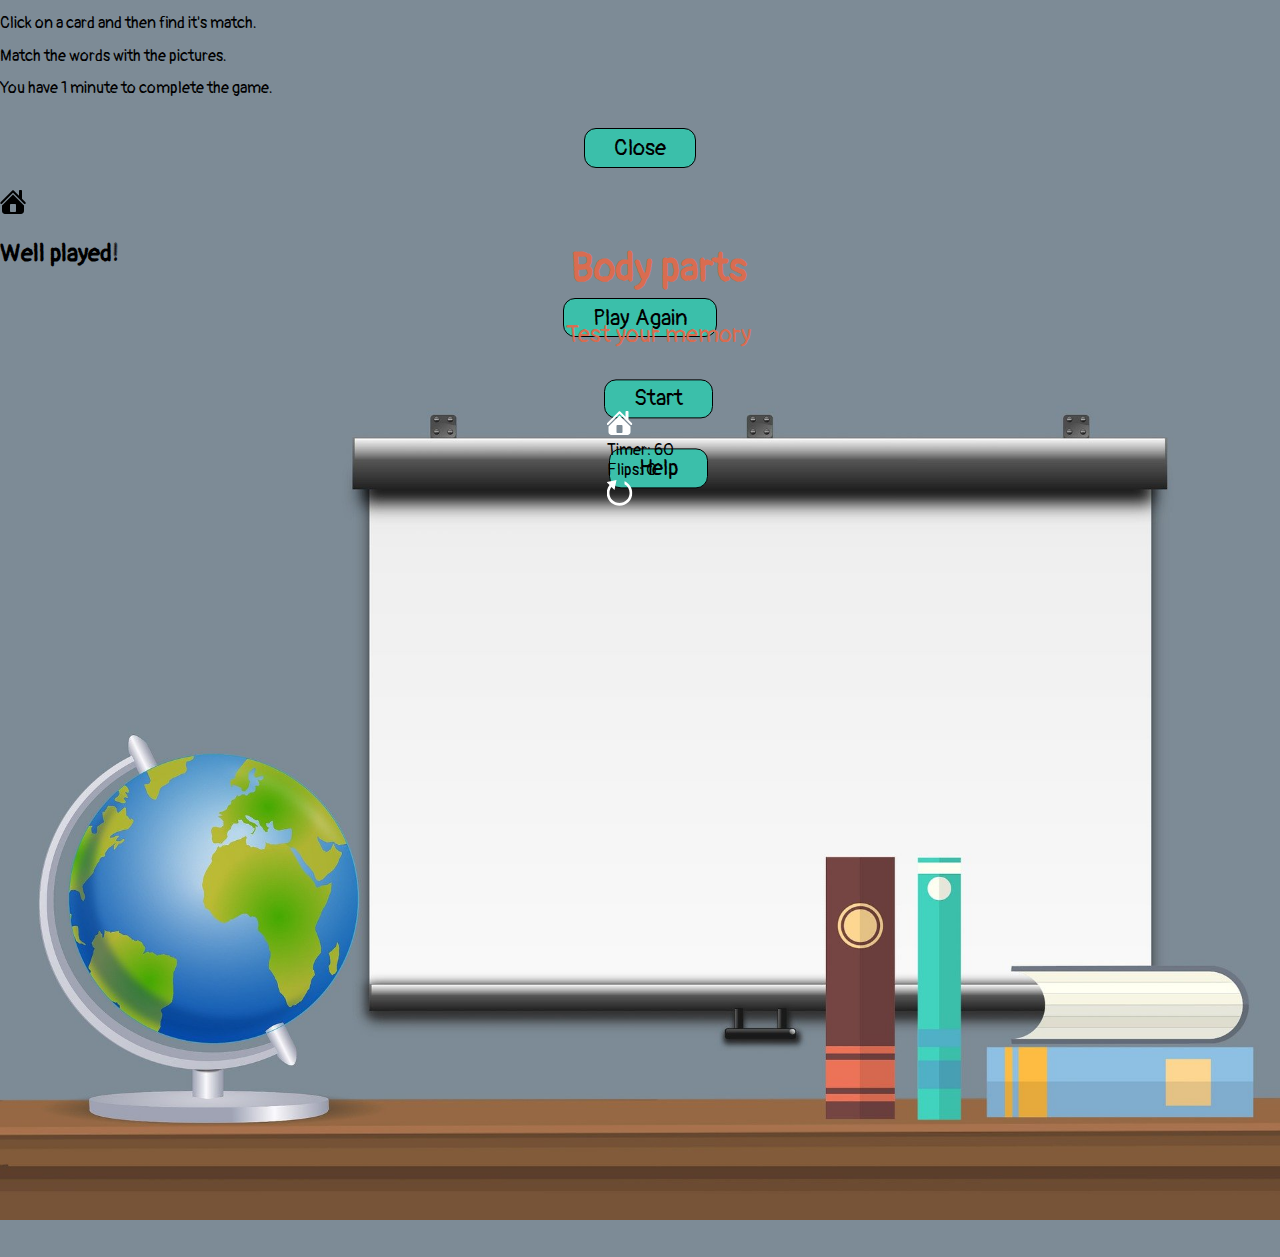
==== index.html @ 2f84246a "reorder html" ====
<!DOCTYPE html>
<html lang="en">
<head>
    <meta charset="UTF-8">
    <meta http-equiv="X-UA-Compatible" content="IE=edge">
    <meta name="viewport" content="width=device-width, initial-scale=1.0">
    <meta content="A memory game to test your knowledge of body parts" name="description">
	<meta content="memory, game, bodyparts, learn, english" name="keywords">
	
    <link rel="stylesheet" href="assets/css/style.css">
    <link rel="shortcut icon" href="assets/images/back.jpg" type="image/x-icon">
    
    <title>Memory Game</title>
</head>
<body>

  <div class="overlay hidden" data-overlay="help">
    <div class="modal">
      <p>Click on a card and then find it's match.</p>
      <p>Match the words with the pictures.</p>
      <p>You have 1 minute to complete the game.</p>
      <button class="button" data-button="close">Close</button>
    </div>
  </div>

  <div class="overlay hidden" data-overlay="end">
    <div class="modal">
      <div class="icon"><img src="assets/images/home-black.svg" alt="" data-button="home"></div>
      <h2 data-modal-title>Well played!</h2>
      <button class="button" data-modal-button>Play Again</button>
    </div>
  </div>
  
  <div class="whiteboard" data-whiteboard></div>

    <div class="container menu" data-page="menu">
        <h1 class="title">Body parts</h1>
        <p class="sub-title">Test your memory</p>
        <button class="button" data-button="start">Start</button>
        <button class="button" data-button="help">Help</button>
      </div>

      <div class="container game hidden" data-page="game">
        <div class="game-status">
          <div class="icon" data-button="home"><img src="assets/images/home.svg" alt=""></div>
          <div>Timer: <span data-timer>60</span></div>
          <div>Flips: <span data-flips>0</span></div>
          <div class="icon" data-button="restart"><img src="assets/images/restart.svg" alt=""></div>
        </div>      
        <div class="game-grid" data-grid></div>
      </div>

    <script src="assets/js/script.js"></script>
</body>
</html>
---- assets/css/style.css ----
@import url('https://fonts.googleapis.com/css2?family=Pangolin&display=swap');

* {
  box-sizing: border-box;
}

body {
  margin: 0;
  background-color: #7d8b96;
  font-family: 'Pangolin', cursive;
}

img {
  max-width: 100%;
  user-select: none;
}

p {
  margin: 0.8rem 0;
}

.whiteboard {
  background-image: url('../images/whiteboard.jpg');
  background-size: contain;
  background-position: 65%;
  background-repeat: no-repeat;
 
  min-height: 100vh;
  width: 100%;
  max-width: 1600px;
  margin: 0 auto;
  position: relative;
}

@media (max-width: 1000px) {
  .whiteboard {
    background-size: cover;
  }
}

.container {
  position: absolute;
  top: 50%;
  left: 50%;
  transform: translate(-50%, -50%);
  width: fit-content;
}

.menu {
  text-align: center;
  transform: translate(-40%, -80%);
}

.game {
  margin-top: 10px;
  display: flex;
  align-items: center;
  flex-direction: column;
}
.title {
  color: #d96c50;
  font-weight: 700;
  font-size: 2.5rem;
}
.sub-title {
  color: #d96c50;
  font-weight: 400;
  font-size: 1.5rem;
}
.button {
  display: block;
  margin: 30px auto 20px;
  font-size: 1.4rem;
  padding: 0.3rem 1.8rem;
  background-color: #3bbfaa;
  border: 1px solid rgb(0, 0, 0);
  border-radius: 0.75rem;
  cursor: pointer;
  transition: all 150ms ease-in-out;
  outline: none;
  font-family: inherit;
}
.button:hover,  
.button:focus {
  transform: scale(1.15);
}
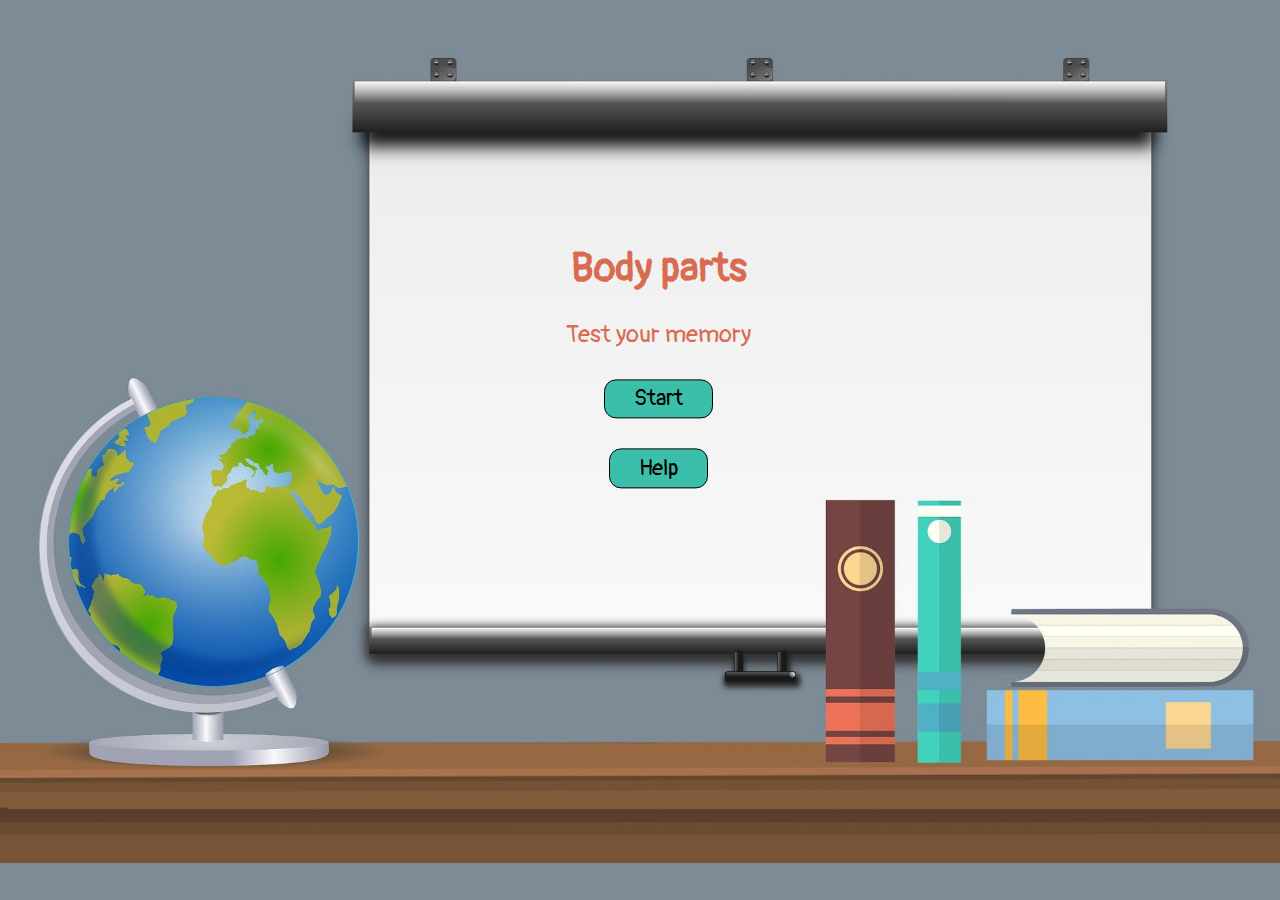
==== commit 0a0824db: "Add difficulty level, easy medium hard in index.html and add feedback form" ====
--- a/index.html
+++ b/index.html
@@ -30,6 +30,32 @@
       <button class="button" data-modal-button>Play Again</button>
     </div>
   </div>
+
+  <div class="overlay hidden" data-overlay="level">
+    <div class="modal">
+      <h2>Choose your difficulty level</h2>
+      <button class="button" data-level="90">Easy</button>
+      <button class="button" data-level="60">Medium</button>
+      <button class="button" data-level="45">Hard</button>
+    </div>
+  </div>
+
+  <div class="overlay hidden" data-overlay="feedback">
+    <div class="modal">
+      <div class="close" data-close></div>
+      <h2>Feedback Form</h2>
+      <form class="feedback-form" action="./404.html" method="">
+        <label class="form-label" for="name">Name:</label>
+        <input class="form-input" type="text" name="name" id="name">
+        <label class="form-label" for="email">Email:</label>
+        <input class="form-input" type="email" name="email" id="email">
+        <label class="form-label" for="message">Message:</label>
+        <textarea class="form-input" name="message" id="message" cols="30" rows="10"></textarea>
+        
+        <button class="button" type="submit">Submit</button>
+      </form>
+    </div>
+  </div>
   
   <div class="whiteboard" data-whiteboard></div>
 
--- a/assets/css/style.css
+++ b/assets/css/style.css
@@ -18,6 +18,8 @@
 p {
   margin: 0.8rem 0;
 }
+
+/* background image */
 
 .whiteboard {
   background-image: url('../images/whiteboard.jpg');
@@ -38,6 +40,13 @@
   }
 }
 
+.blur {
+  filter: blur(5px);
+  -webkit-filter: blur(5px);
+}
+
+/* text on main page with start and help buttons */
+
 .container {
   position: absolute;
   top: 50%;
@@ -57,16 +66,19 @@
   align-items: center;
   flex-direction: column;
 }
+
 .title {
   color: #d96c50;
   font-weight: 700;
   font-size: 2.5rem;
 }
+
 .sub-title {
   color: #d96c50;
   font-weight: 400;
   font-size: 1.5rem;
 }
+
 .button {
   display: block;
   margin: 30px auto 20px;
@@ -80,7 +92,183 @@
   outline: none;
   font-family: inherit;
 }
+
 .button:hover,  
 .button:focus {
   transform: scale(1.15);
 }
+
+/* overlay & modal */
+
+.overlay {
+  display: flex;
+  justify-content: center;
+  align-items: center;
+  position: fixed;
+  top: 0;
+  bottom: 0;
+  left: 0;
+  right: 0;
+  background-color: rgba(0, 0, 0, 0.5);
+  z-index: 10;
+}
+
+.modal {
+  width: 95%;
+  max-width: 400px;
+  background: white;
+  border: 1px solid rgb(0, 0, 0);
+  padding: 1.1rem 1.2rem 0.8rem;
+  text-align: center;
+}
+
+.game-status {
+  font-weight: 700;
+  margin: 15px 0;
+  display: grid;
+  place-items: center;
+  grid-template-columns: auto 1fr 1fr auto;
+  grid-row-gap: 10px;
+  width: 100%;
+  font-size: 2rem;
+  background-color: #002c6fbb;
+  padding: 5px 10px 7px;
+  border-radius: 10px;
+  color: white;
+  white-space: nowrap;
+}
+
+.icon img {
+  cursor: pointer;
+  width: 35px;
+  transition: transform 0.15s;
+}
+
+.game-status .icon {
+  display: grid;
+  place-items: center;
+}
+
+.game-status img:hover {
+  transform: scale(1.1);
+}
+
+.game-grid {
+  display: grid;
+  grid-template-columns: repeat(4, 200px);
+  grid-template-rows: repeat(4, 100px);
+  grid-gap: 15px;
+}
+
+.hidden {
+  display: none;
+}
+
+/* cards front and back */
+
+.card {
+  cursor: pointer;
+  position: relative;
+  border-radius: 10px;
+  transition: opacity 300ms ease-in-out;
+}
+
+.card img {
+  width: 100%;
+  height: 100%;
+  border-radius: 10px;
+}
+
+.card-text {
+  position: absolute;
+  top: 50%;
+  left: 50%;
+  transform: translate(-50%, -50%);
+  font-size: 1.6rem;
+}
+
+.face {
+  box-shadow: 0 0 0 1px black;  
+  border-radius: 10px;
+  top: 0;
+  bottom: 0;
+  right: 0;
+  left: 0;
+  position: absolute;
+  backface-visibility: hidden;
+}
+
+.front-face {
+  transform: rotateY(180deg);
+  transition: transform 500ms ease-in-out;
+}
+
+.back-face {
+  transform: rotateY(0deg);
+  transition: transform 500ms ease-in-out;
+}
+
+.card.visible .front-face {
+  transform: rotateY(0);
+}
+
+.card.visible .back-face {
+  transform: rotateY(-180deg);
+}
+
+.matched {
+  opacity: 0;
+  pointer-events: none;
+}
+
+/* Media queries */
+
+@media (max-width: 900px) {
+  .game-grid {
+    grid-template-columns: repeat(4, 180px);
+    grid-template-rows: repeat(4, 90px);
+    grid-gap: 10px;
+  }
+}
+
+@media (max-width: 780px) {
+  .game-grid {
+    grid-template-columns: repeat(4, 160px);
+    grid-template-rows: repeat(4, 80px);
+  }
+}
+
+@media (max-width: 700px) {
+  .game-grid {
+    grid-template-columns: repeat(3, 180px);
+    grid-template-rows: repeat(6, 90px);
+  }
+}
+
+@media (max-width: 590px) {
+  .game-grid {
+    grid-template-columns: repeat(3, 160px);
+    grid-template-rows: repeat(6, 80px);
+  }
+}
+
+@media (max-width: 530px) {
+  .game-grid {
+    grid-template-columns: repeat(3, 140px);
+    grid-template-rows: repeat(6, 70px);
+  }
+}
+
+@media (max-width: 460px) {
+  .game-grid {
+    grid-template-columns: repeat(2, 160px);
+    grid-template-rows: repeat(8, 80px);
+  }
+}
+
+@media (max-width: 360px) {
+  .game-grid {
+    grid-template-columns: repeat(2, 140px);
+    grid-template-rows: repeat(8, 70px);
+  }
+}
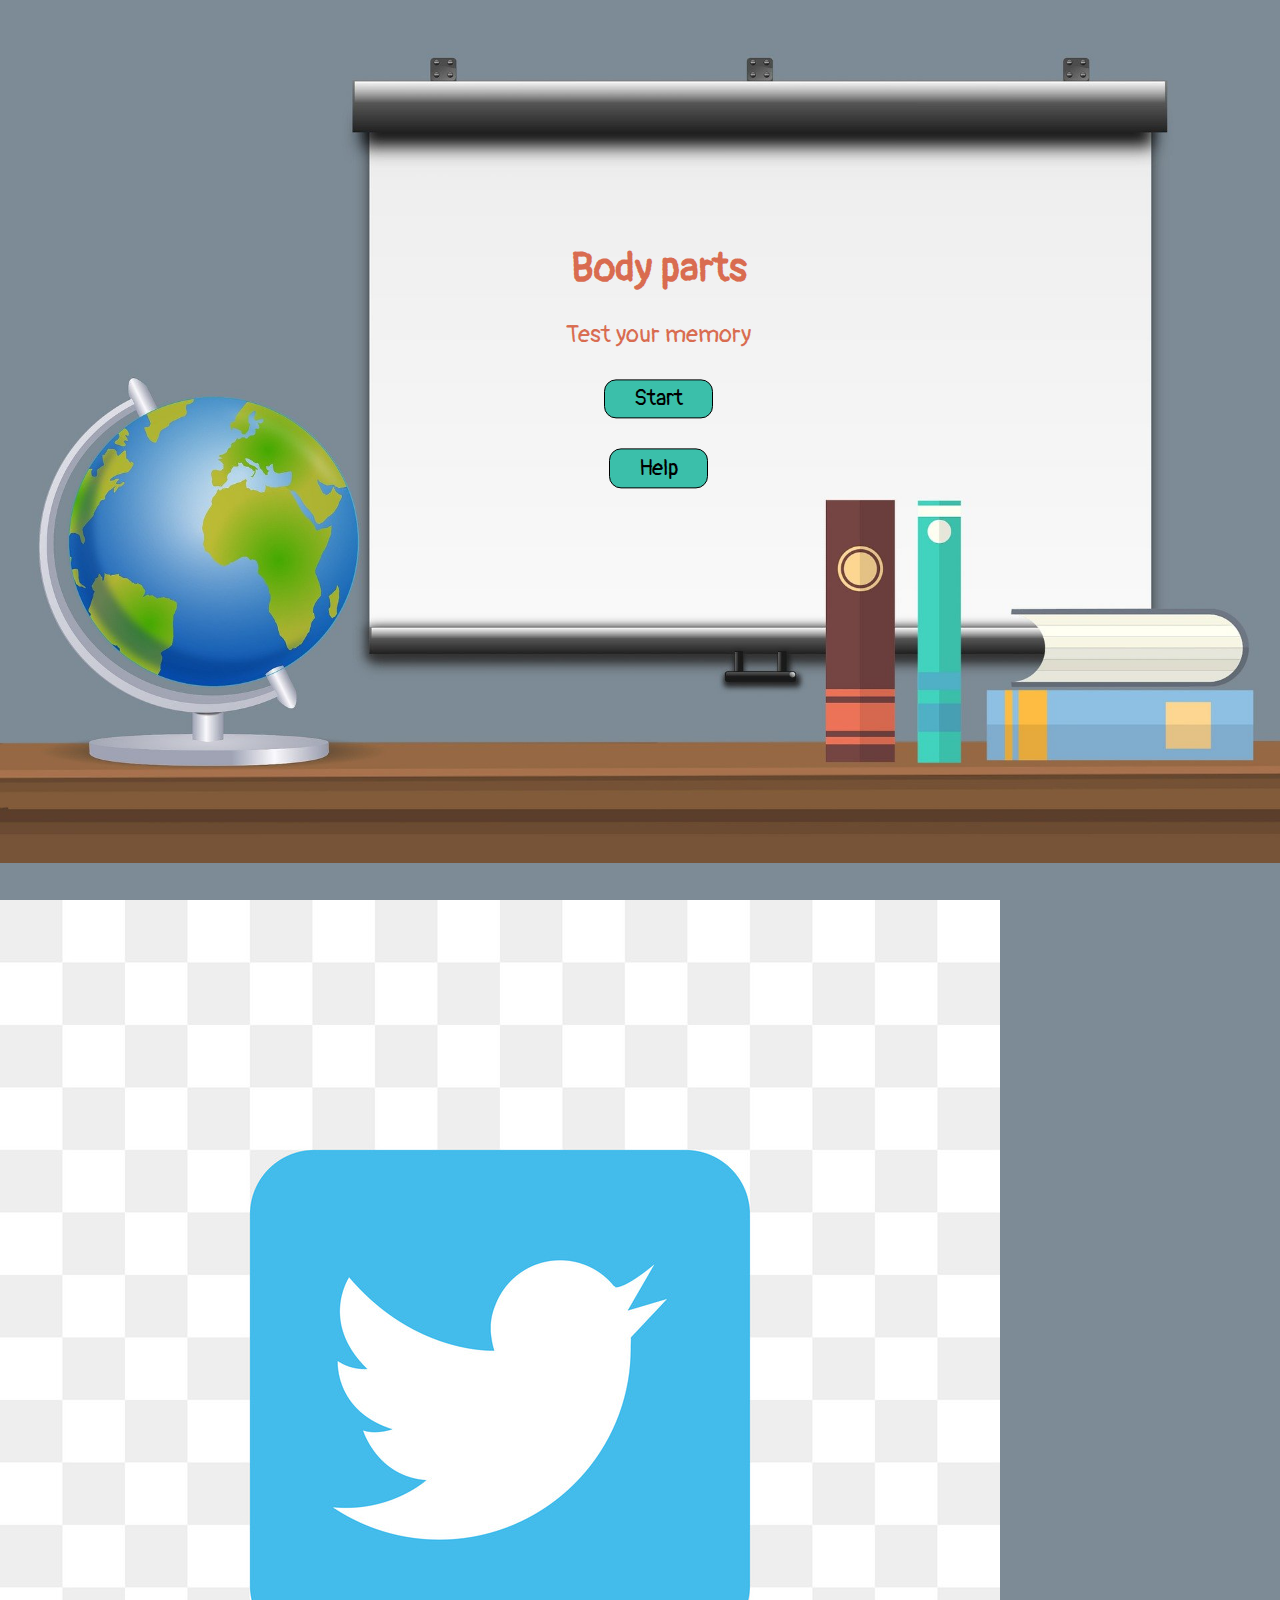
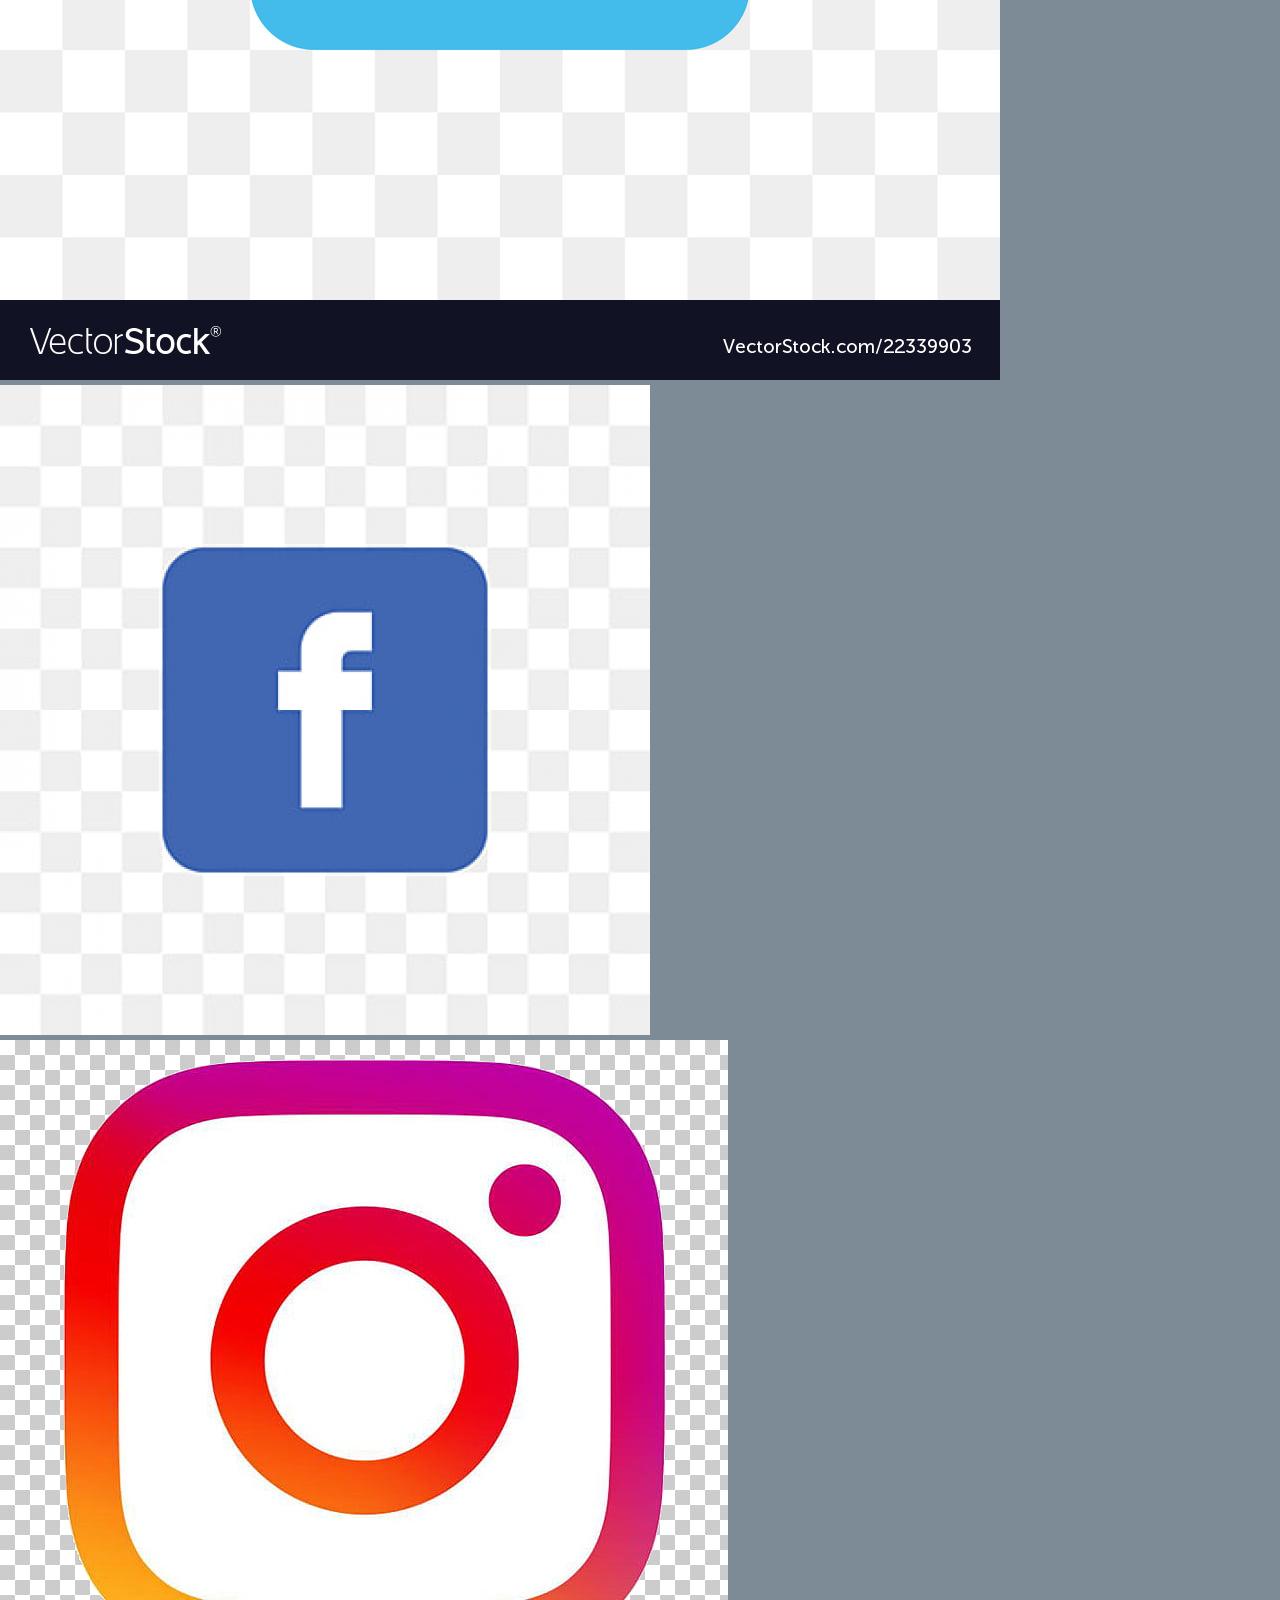
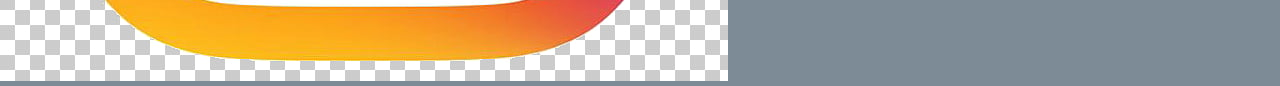
==== commit 849a7345: "Add social media icons to images folder and insert social media links in index.html" ====
--- a/index.html
+++ b/index.html
@@ -76,6 +76,12 @@
         <div class="game-grid" data-grid></div>
       </div>
 
+      <div class="social-links" data-social-links>
+        <a target="_blank" rel="noreferrer" href="https://www.twitter.com/"><img src="./assets/images/twitter-icon.jpg" alt="Twitter icon"></a>
+        <a target="_blank" rel="noreferrer" href="https://www.facebook.com/"><img src="./assets/images/facebook-icon.png" alt="Facebook icon"></a>
+        <a target="_blank" rel="noreferrer" href="https://www.instagram.com/"><img src="./assets/images/instagram-icon.jpg" alt="Instagram icon"></a>
+      </div>
+
     <script src="assets/js/script.js"></script>
 </body>
 </html>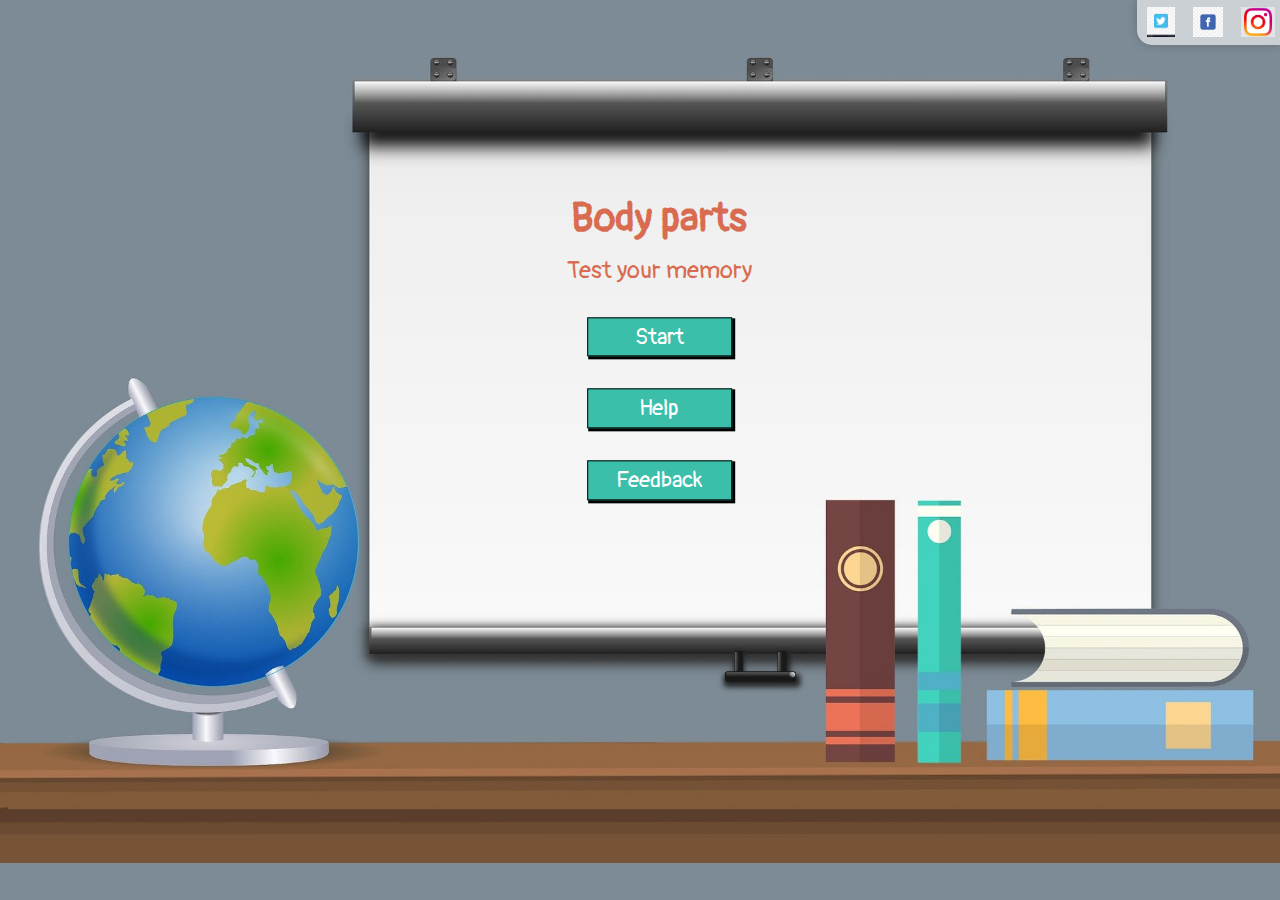
==== commit 6e009e29: "Insert feedback button in index.html" ====
--- a/index.html
+++ b/index.html
@@ -5,7 +5,7 @@
     <meta http-equiv="X-UA-Compatible" content="IE=edge">
     <meta name="viewport" content="width=device-width, initial-scale=1.0">
     <meta content="A memory game to test your knowledge of body parts" name="description">
-	<meta content="memory, game, bodyparts, learn, english" name="keywords">
+	  <meta content="memory, game, bodyparts, learn, english" name="keywords">
 	
     <link rel="stylesheet" href="assets/css/style.css">
     <link rel="shortcut icon" href="assets/images/back.jpg" type="image/x-icon">
@@ -15,10 +15,8 @@
 <body>
 
   <div class="overlay hidden" data-overlay="help">
-    <div class="modal">
-      <p>Click on a card and then find it's match.</p>
-      <p>Match the words with the pictures.</p>
-      <p>You have 1 minute to complete the game.</p>
+    <div class="modal help-modal">
+      <img class="help-img" src="./assets/images/help.png" alt="">
       <button class="button" data-button="close">Close</button>
     </div>
   </div>
@@ -64,6 +62,7 @@
         <p class="sub-title">Test your memory</p>
         <button class="button" data-button="start">Start</button>
         <button class="button" data-button="help">Help</button>
+        <button class="button" data-button="feedback">Feedback</button>
       </div>
 
       <div class="container game hidden" data-page="game">
--- a/assets/css/style.css
+++ b/assets/css/style.css
@@ -13,6 +13,10 @@
 img {
   max-width: 100%;
   user-select: none;
+}
+
+.help-img {
+  margin: 0 -1rem;
 }
 
 p {
@@ -71,6 +75,7 @@
   color: #d96c50;
   font-weight: 700;
   font-size: 2.5rem;
+  margin: 0.5rem
 }
 
 .sub-title {
@@ -81,21 +86,25 @@
 
 .button {
   display: block;
-  margin: 30px auto 20px;
+  margin: 2rem auto 1rem;
   font-size: 1.4rem;
   padding: 0.3rem 1.8rem;
   background-color: #3bbfaa;
   border: 1px solid rgb(0, 0, 0);
-  border-radius: 0.75rem;
+  box-shadow: 2px 2px 0 1px black;
   cursor: pointer;
   transition: all 150ms ease-in-out;
   outline: none;
   font-family: inherit;
+  width: 100%;
+  max-width: 145px;
+  color: white;
+  white-space: nowrap;
 }
 
 .button:hover,  
 .button:focus {
-  transform: scale(1.15);
+  transform: scale(1.2);
 }
 
 /* overlay & modal */
@@ -120,6 +129,11 @@
   border: 1px solid rgb(0, 0, 0);
   padding: 1.1rem 1.2rem 0.8rem;
   text-align: center;
+  position: relative;
+}
+
+.help-modal {
+  max-width: 700px;
 }
 
 .game-status {
@@ -138,21 +152,24 @@
   white-space: nowrap;
 }
 
+@media (max-width: 500px) {
+  .game-status {
+    grid-template-columns: 1fr 1fr;
+  }
+}
+
 .icon img {
   cursor: pointer;
   width: 35px;
   transition: transform 0.15s;
 }
-
 .game-status .icon {
   display: grid;
   place-items: center;
 }
-
 .game-status img:hover {
   transform: scale(1.1);
 }
-
 .game-grid {
   display: grid;
   grid-template-columns: repeat(4, 200px);
@@ -160,10 +177,6 @@
   grid-gap: 15px;
 }
 
-.hidden {
-  display: none;
-}
-
 /* cards front and back */
 
 .card {
@@ -178,7 +191,6 @@
   height: 100%;
   border-radius: 10px;
 }
-
 .card-text {
   position: absolute;
   top: 50%;
@@ -197,7 +209,6 @@
   position: absolute;
   backface-visibility: hidden;
 }
-
 .front-face {
   transform: rotateY(180deg);
   transition: transform 500ms ease-in-out;
@@ -207,21 +218,83 @@
   transform: rotateY(0deg);
   transition: transform 500ms ease-in-out;
 }
-
 .card.visible .front-face {
   transform: rotateY(0);
 }
-
 .card.visible .back-face {
   transform: rotateY(-180deg);
 }
-
 .matched {
   opacity: 0;
   pointer-events: none;
 }
 
-/* Media queries */
+/* Feedback Form */
+
+.feedback-form {
+  text-align: left;
+  padding: 0.5rem;
+}
+.form-label {
+  display: inline-block;
+  margin-bottom: 0.5rem;
+  border: 2px solid black;
+  padding: 3px 5px;
+}
+.form-input {
+  width: 100%;
+  display: block;
+  margin-bottom: 1.5rem;
+  border: 2px solid black;
+  padding: 0.3rem 0.5rem;
+}
+
+.close {
+  position: absolute;
+  top: 10px;
+  right: 10px;
+  width: 30px;
+  height: 30px;
+  cursor: pointer;
+}
+.close::after,
+.close::before {
+  position: absolute;
+  content: '';
+  width: 35px;
+  background-color: black;
+  height: 5px;
+  left: 0;
+  top: 50%;
+}
+.close::after {
+  transform: rotate(-45deg);
+}
+.close::before {
+  transform: rotate(45deg);
+}
+
+.social-links {
+  position: fixed;
+  right: 0;
+  top: 0;
+  background-color:rgba(255, 255, 255, 0.6);
+  border-bottom-left-radius: 15px;
+  box-shadow: 0 0 10px rgba(0, 0, 0, 0.2);
+  z-index: 20;
+}
+.social-links a {
+  display: inline-block;
+}
+.social-links img {
+  height: 30px;
+  margin: 7px 5px 3px 10px;
+  z-index: 3;
+}
+
+.hidden {
+  display: none;
+}
 
 @media (max-width: 900px) {
   .game-grid {
@@ -230,42 +303,36 @@
     grid-gap: 10px;
   }
 }
-
 @media (max-width: 780px) {
   .game-grid {
     grid-template-columns: repeat(4, 160px);
     grid-template-rows: repeat(4, 80px);
   }
 }
-
 @media (max-width: 700px) {
   .game-grid {
     grid-template-columns: repeat(3, 180px);
     grid-template-rows: repeat(6, 90px);
   }
 }
-
 @media (max-width: 590px) {
   .game-grid {
     grid-template-columns: repeat(3, 160px);
     grid-template-rows: repeat(6, 80px);
   }
 }
-
 @media (max-width: 530px) {
   .game-grid {
     grid-template-columns: repeat(3, 140px);
     grid-template-rows: repeat(6, 70px);
   }
 }
-
 @media (max-width: 460px) {
   .game-grid {
     grid-template-columns: repeat(2, 160px);
     grid-template-rows: repeat(8, 80px);
   }
 }
-
 @media (max-width: 360px) {
   .game-grid {
     grid-template-columns: repeat(2, 140px);
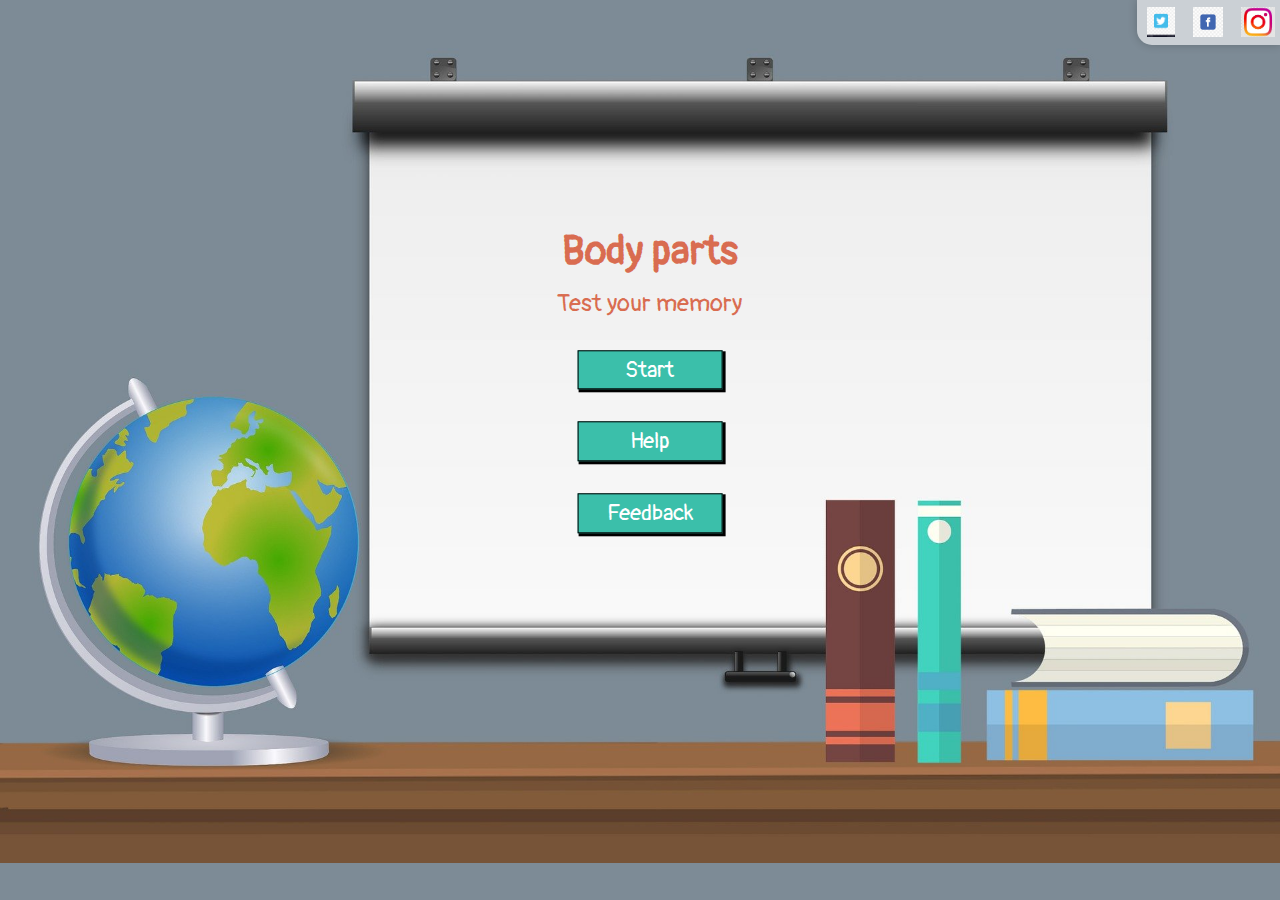
==== commit 3a588cba: "Insert required attribute to feedback form" ====
--- a/index.html
+++ b/index.html
@@ -44,11 +44,11 @@
       <h2>Feedback Form</h2>
       <form class="feedback-form" action="./404.html" method="">
         <label class="form-label" for="name">Name:</label>
-        <input class="form-input" type="text" name="name" id="name">
+        <input class="form-input" type="text" name="name" id="name" required>
         <label class="form-label" for="email">Email:</label>
-        <input class="form-input" type="email" name="email" id="email">
+        <input class="form-input" type="email" name="email" id="email" required>
         <label class="form-label" for="message">Message:</label>
-        <textarea class="form-input" name="message" id="message" cols="30" rows="10"></textarea>
+        <textarea class="form-input" name="message" id="message" cols="30" rows="10" required></textarea>
         
         <button class="button" type="submit">Submit</button>
       </form>
--- a/assets/css/style.css
+++ b/assets/css/style.css
@@ -61,7 +61,7 @@
 
 .menu {
   text-align: center;
-  transform: translate(-40%, -80%);
+  transform: translate(-45%, -70%);
 }
 
 .game {
@@ -274,6 +274,8 @@
   transform: rotate(45deg);
 }
 
+/* Social Media Links */
+
 .social-links {
   position: fixed;
   right: 0;
@@ -283,9 +285,11 @@
   box-shadow: 0 0 10px rgba(0, 0, 0, 0.2);
   z-index: 20;
 }
+
 .social-links a {
   display: inline-block;
 }
+
 .social-links img {
   height: 30px;
   margin: 7px 5px 3px 10px;
@@ -296,6 +300,8 @@
   display: none;
 }
 
+/* Media queries */
+
 @media (max-width: 900px) {
   .game-grid {
     grid-template-columns: repeat(4, 180px);
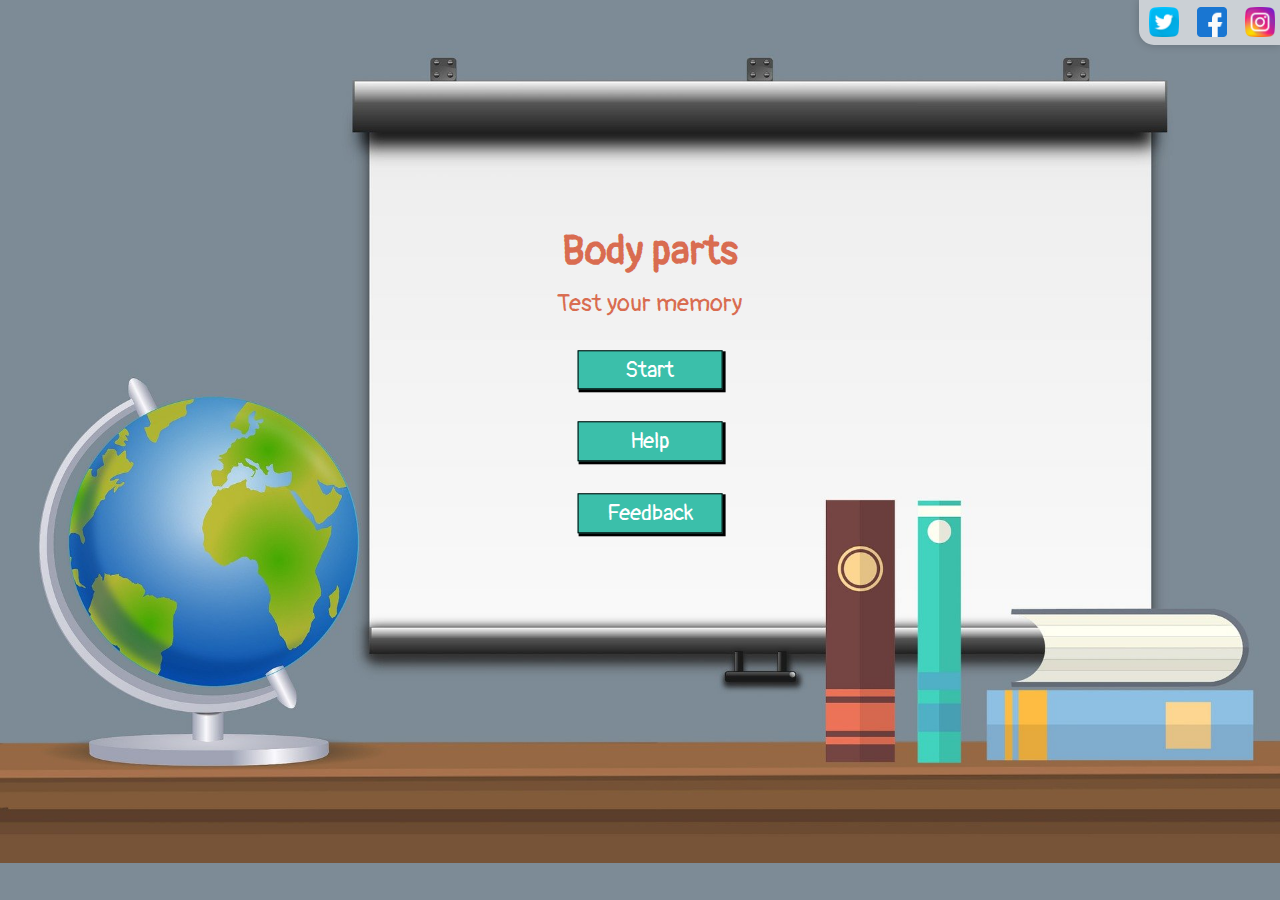
==== commit f6f6b589: "Add social media images to index.html" ====
--- a/index.html
+++ b/index.html
@@ -76,9 +76,9 @@
       </div>
 
       <div class="social-links" data-social-links>
-        <a target="_blank" rel="noreferrer" href="https://www.twitter.com/"><img src="./assets/images/twitter-icon.jpg" alt="Twitter icon"></a>
+        <a target="_blank" rel="noreferrer" href="https://www.twitter.com/"><img src="./assets/images/twitter-icon.png" alt="Twitter icon"></a>
         <a target="_blank" rel="noreferrer" href="https://www.facebook.com/"><img src="./assets/images/facebook-icon.png" alt="Facebook icon"></a>
-        <a target="_blank" rel="noreferrer" href="https://www.instagram.com/"><img src="./assets/images/instagram-icon.jpg" alt="Instagram icon"></a>
+        <a target="_blank" rel="noreferrer" href="https://www.instagram.com/"><img src="./assets/images/Instagram-Icon.png" alt="Instagram icon"></a>
       </div>
 
     <script src="assets/js/script.js"></script>
